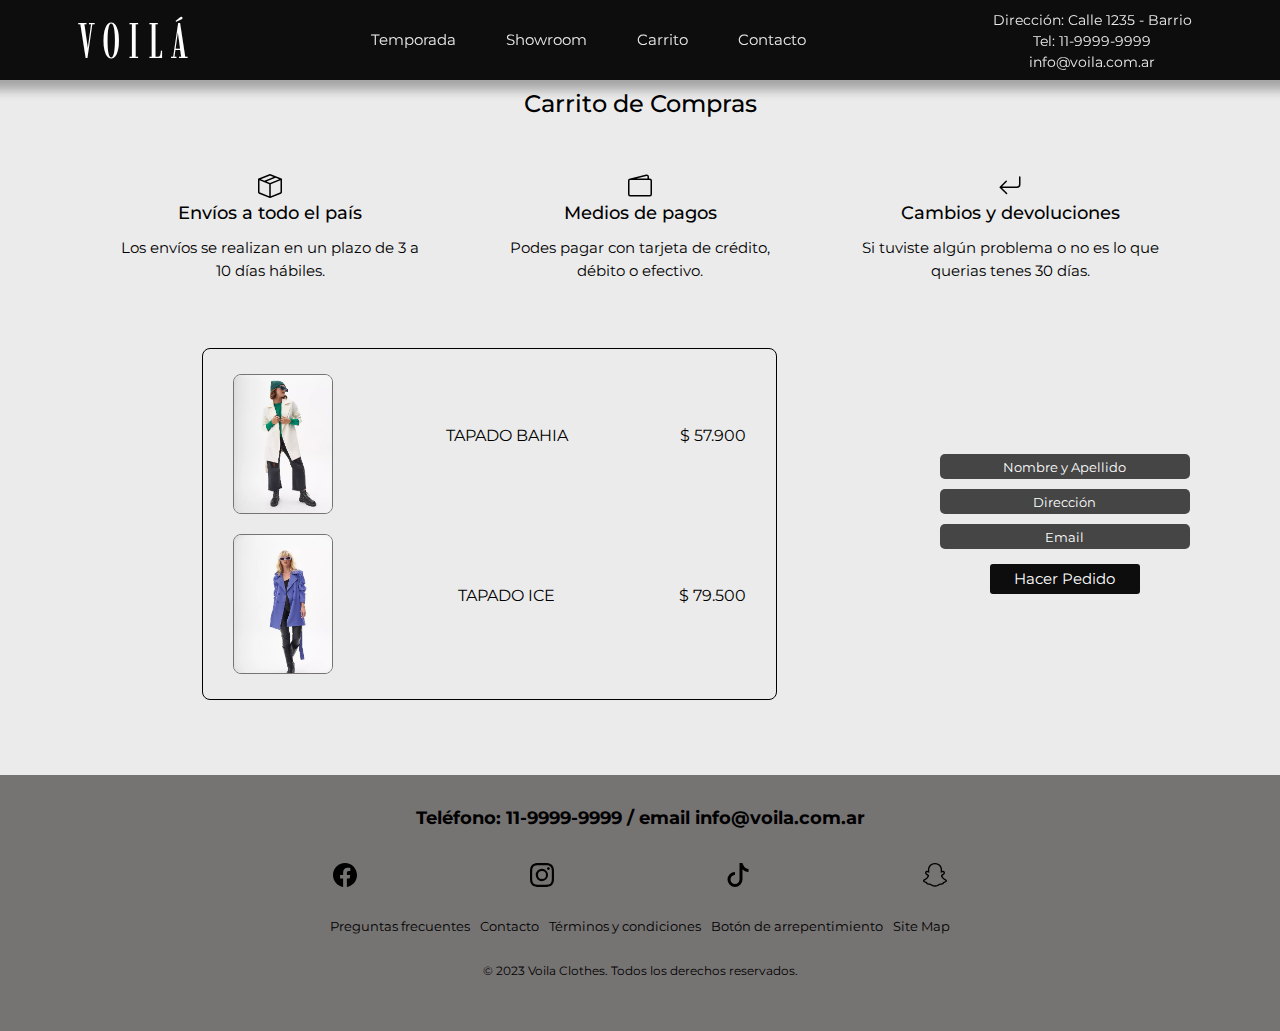
==== pages/carrito.html @ bbd85bc2 "first commit" ====
<!DOCTYPE html>
<html lang="es">
<head>
    <meta charset="UTF-8">
    <meta http-equiv="X-UA-Compatible" content="IE=edge">
    <meta name="viewport" content="width=device-width, initial-scale=1.0">
    <link rel="preconnect" href="https://fonts.googleapis.com">
    <link rel="preconnect" href="https://fonts.gstatic.com" crossorigin>
    <link href="https://fonts.googleapis.com/css2?family=Montserrat:wght@200;400;700&display=swap" rel="stylesheet">
    <link href="https://fonts.googleapis.com/css2?family=Aclonica&family=Imbue:wght@500;700&display=swap" rel="stylesheet">
    <link rel="stylesheet" href="../css/bootstrap.min.css">
    <link rel="stylesheet" type="text/css" href="..\css\main.css">
    <title>Voila</title>
</head>
<body>
    <header class="header-index">
        <a class="logo" href="../index.html">VOILÁ</a>
        <nav class="navbar navbar-expand-lg bg-black">
            <div class="container-fluid">
                <a class="navbar-brand" href="../index.html">VOILÁ</a>             
                <button class="navbar-toggler" type="button" data-bs-toggle="collapse" data-bs-target="#navbarTogglerDemo02" aria-controls="navbarTogglerDemo02" aria-expanded="false" aria-label="Toggle navigation">
                    <svg xmlns="http://www.w3.org/2000/svg" width="26" height="26" fill="white" class="bi bi-list" viewBox="0 0 16 16">
                    <path fill-rule="evenodd" d="M2.5 12a.5.5 0 0 1 .5-.5h10a.5.5 0 0 1 0 1H3a.5.5 0 0 1-.5-.5zm0-4a.5.5 0 0 1 .5-.5h10a.5.5 0 0 1 0 1H3a.5.5 0 0 1-.5-.5zm0-4a.5.5 0 0 1 .5-.5h10a.5.5 0 0 1 0 1H3a.5.5 0 0 1-.5-.5z"/>
                  </svg>
                </button>
                <div class="collapse navbar-collapse" id="navbarTogglerDemo02">
                    <ul class="navbar-nav me-auto mb-2 mb-lg-0">
                    <li class="nav-item">
                        <a class="nav-link" aria-current="page" href="../pages/contacto.html">Contacto</a>
                    </li>
                    <li class="nav-item">
                        <a class="nav-link" href="../pages/temporadas.html">Temporada</a>
                    </li>
                    <li class="nav-item">
                        <a class="nav-link" href="../pages/showroom.html">Showroom</a>
                    </li>
                    <li class="nav-item">
                        <a class="nav-link" href="../pages/carrito.html">Carrito</a>
                    </li>
                    </ul>                
                 </div>
            </div>
        </nav>
        <ul class="nav-index">
            <li class="menu"><a href="../pages/temporadas.html">Temporada</a></li>
            <li class="menu"><a href="../pages/showroom.html">Showroom</a></li>
            <li class="menu"><a href="../pages/carrito.html">Carrito</a></li>
            <li class="menu"><a href="../pages/contacto.html">Contacto</a></li>
        </ul>       
        <div class="datos">Dirección:  Calle 1235 - Barrio Tel: 11-9999-9999  info@voila.com.ar</div>
    </header>
    <main class="carrito__principal">
        <h1 class="carrito__titulo">Carrito de Compras</h1>
        <article class="carrito__beneficios">
            <div class="carrito__beneficios-1">
                <svg xmlns="http://www.w3.org/2000/svg" width="24" height="24" fill="black" class="bi bi-box-seam" viewBox="0 0 16 16">
                    <path d="M8.186 1.113a.5.5 0 0 0-.372 0L1.846 3.5l2.404.961L10.404 2l-2.218-.887zm3.564 1.426L5.596 5 8 5.961 14.154 3.5l-2.404-.961zm3.25 1.7-6.5 2.6v7.922l6.5-2.6V4.24zM7.5 14.762V6.838L1 4.239v7.923l6.5 2.6zM7.443.184a1.5 1.5 0 0 1 1.114 0l7.129 2.852A.5.5 0 0 1 16 3.5v8.662a1 1 0 0 1-.629.928l-7.185 2.874a.5.5 0 0 1-.372 0L.63 13.09a1 1 0 0 1-.63-.928V3.5a.5.5 0 0 1 .314-.464L7.443.184z"/>
                    </svg>
                <h4 class="carrito__beneficios--title">Envíos a todo el país</h4>
                <p>Los envíos se realizan en un plazo de 3 a 10 días hábiles.   </p>
            </div>
            <div>
                <svg xmlns="http://www.w3.org/2000/svg" width="24" height="24" fill="black" class="bi bi-wallet2" viewBox="0 0 16 16">
                    <path d="M12.136.326A1.5 1.5 0 0 1 14 1.78V3h.5A1.5 1.5 0 0 1 16 4.5v9a1.5 1.5 0 0 1-1.5 1.5h-13A1.5 1.5 0 0 1 0 13.5v-9a1.5 1.5 0 0 1 1.432-1.499L12.136.326zM5.562 3H13V1.78a.5.5 0 0 0-.621-.484L5.562 3zM1.5 4a.5.5 0 0 0-.5.5v9a.5.5 0 0 0 .5.5h13a.5.5 0 0 0 .5-.5v-9a.5.5 0 0 0-.5-.5h-13z"/>
                    </svg>
                <h4 class="carrito__beneficios--title">Medios de pagos</h4>
                <p>Podes pagar con tarjeta de crédito, débito o efectivo.</p>
            </div>
            <div>
                <svg xmlns="http://www.w3.org/2000/svg" width="24" height="24" fill="black" class="bi bi-arrow-return-left" viewBox="0 0 16 16">
                    <path fill-rule="evenodd" d="M14.5 1.5a.5.5 0 0 1 .5.5v4.8a2.5 2.5 0 0 1-2.5 2.5H2.707l3.347 3.346a.5.5 0 0 1-.708.708l-4.2-4.2a.5.5 0 0 1 0-.708l4-4a.5.5 0 1 1 .708.708L2.707 8.3H12.5A1.5 1.5 0 0 0 14 6.8V2a.5.5 0 0 1 .5-.5z"/>
                  </svg>
                <h4 class="carrito__beneficios--title">Cambios y devoluciones</h4>
                <p>Si tuviste algún problema o no es lo que querias tenes 30 días.</p>
            </div>
        </article>

        <section class="carrito__container">
            <div class="carrito__eleccion">
                <div class="carrito__item">
                    <img class="carrito__foto" src="../images/producto7.webp" alt="foto del producto elegido">
                    <P class="carrito__nombre">TAPADO BAHIA</P>
                    <P class="carrito__precio">$ 57.900</P>
                </div>
                <div class="carrito__item">
                    <img class="carrito__foto" src="../images/producto6.webp" alt="foto del producto elegido">
                    <P class="carrito__nombre">TAPADO ICE</P>
                    <P class="carrito__precio">$ 79.500</P> 
                </div>
            </div>
            <div class="carrito__formularioPago">
                <form class="carrito__compra" action="compra">
                    <div class="carrito__datospago">
                        <input class="carrito__campos" type="text" placeholder="Nombre y Apellido" style="width: 250px; height:25px">
                        <input class="carrito__campos" type="text" placeholder="Dirección" style="width: 250px; height:25px">
                        <input class="carrito__campos" type="text" placeholder="Email" style="width: 250px; height:25px">
                    </div>
                    <div class="carrito__botonpago" >
                        <button class="carrito__botonpagos" type="submit">Hacer Pedido</button>
                    </div>
                </form>
            </div> 
        </section>
     </main>
    <footer class="footer-index">
        <div class="datos-contacto">
            <p>Teléfono: 11-9999-9999 / email info@voila.com.ar</p>
            <div class="footer__redes">
                <svg xmlns="http://www.w3.org/2000/svg" width="24" height="24" fill="black" class="bi bi-facebook" viewBox="0 0 16 16">
                    <path d="M16 8.049c0-4.446-3.582-8.05-8-8.05C3.58 0-.002 3.603-.002 8.05c0 4.017 2.926 7.347 6.75 7.951v-5.625h-2.03V8.05H6.75V6.275c0-2.017 1.195-3.131 3.022-3.131.876 0 1.791.157 1.791.157v1.98h-1.009c-.993 0-1.303.621-1.303 1.258v1.51h2.218l-.354 2.326H9.25V16c3.824-.604 6.75-3.934 6.75-7.951z"/>
                    </svg>
            
                    <svg xmlns="http://www.w3.org/2000/svg" width="24" height="24" fill="black" class="bi bi-instagram" viewBox="0 0 16 16">
                    <path d="M8 0C5.829 0 5.556.01 4.703.048 3.85.088 3.269.222 2.76.42a3.917 3.917 0 0 0-1.417.923A3.927 3.927 0 0 0 .42 2.76C.222 3.268.087 3.85.048 4.7.01 5.555 0 5.827 0 8.001c0 2.172.01 2.444.048 3.297.04.852.174 1.433.372 1.942.205.526.478.972.923 1.417.444.445.89.719 1.416.923.51.198 1.09.333 1.942.372C5.555 15.99 5.827 16 8 16s2.444-.01 3.298-.048c.851-.04 1.434-.174 1.943-.372a3.916 3.916 0 0 0 1.416-.923c.445-.445.718-.891.923-1.417.197-.509.332-1.09.372-1.942C15.99 10.445 16 10.173 16 8s-.01-2.445-.048-3.299c-.04-.851-.175-1.433-.372-1.941a3.926 3.926 0 0 0-.923-1.417A3.911 3.911 0 0 0 13.24.42c-.51-.198-1.092-.333-1.943-.372C10.443.01 10.172 0 7.998 0h.003zm-.717 1.442h.718c2.136 0 2.389.007 3.232.046.78.035 1.204.166 1.486.275.373.145.64.319.92.599.28.28.453.546.598.92.11.281.24.705.275 1.485.039.843.047 1.096.047 3.231s-.008 2.389-.047 3.232c-.035.78-.166 1.203-.275 1.485a2.47 2.47 0 0 1-.599.919c-.28.28-.546.453-.92.598-.28.11-.704.24-1.485.276-.843.038-1.096.047-3.232.047s-2.39-.009-3.233-.047c-.78-.036-1.203-.166-1.485-.276a2.478 2.478 0 0 1-.92-.598 2.48 2.48 0 0 1-.6-.92c-.109-.281-.24-.705-.275-1.485-.038-.843-.046-1.096-.046-3.233 0-2.136.008-2.388.046-3.231.036-.78.166-1.204.276-1.486.145-.373.319-.64.599-.92.28-.28.546-.453.92-.598.282-.11.705-.24 1.485-.276.738-.034 1.024-.044 2.515-.045v.002zm4.988 1.328a.96.96 0 1 0 0 1.92.96.96 0 0 0 0-1.92zm-4.27 1.122a4.109 4.109 0 1 0 0 8.217 4.109 4.109 0 0 0 0-8.217zm0 1.441a2.667 2.667 0 1 1 0 5.334 2.667 2.667 0 0 1 0-5.334z"/>
                    </svg>
            
                    <svg xmlns="http://www.w3.org/2000/svg" width="24" height="24" fill="black" class="bi bi-tiktok" viewBox="0 0 16 16">
                    <path d="M9 0h1.98c.144.715.54 1.617 1.235 2.512C12.895 3.389 13.797 4 15 4v2c-1.753 0-3.07-.814-4-1.829V11a5 5 0 1 1-5-5v2a3 3 0 1 0 3 3V0Z"/>
                    </svg>
            
                    <svg xmlns="http://www.w3.org/2000/svg" width="24" height="24" fill="black" class="bi bi-snapchat" viewBox="0 0 16 16">
                    <path d="M15.943 11.526c-.111-.303-.323-.465-.564-.599a1.416 1.416 0 0 0-.123-.064l-.219-.111c-.752-.399-1.339-.902-1.746-1.498a3.387 3.387 0 0 1-.3-.531c-.034-.1-.032-.156-.008-.207a.338.338 0 0 1 .097-.1c.129-.086.262-.173.352-.231.162-.104.289-.187.371-.245.309-.216.525-.446.66-.702a1.397 1.397 0 0 0 .069-1.16c-.205-.538-.713-.872-1.329-.872a1.829 1.829 0 0 0-.487.065c.006-.368-.002-.757-.035-1.139-.116-1.344-.587-2.048-1.077-2.61a4.294 4.294 0 0 0-1.095-.881C9.764.216 8.92 0 7.999 0c-.92 0-1.76.216-2.505.641-.412.232-.782.53-1.097.883-.49.562-.96 1.267-1.077 2.61-.033.382-.04.772-.036 1.138a1.83 1.83 0 0 0-.487-.065c-.615 0-1.124.335-1.328.873a1.398 1.398 0 0 0 .067 1.161c.136.256.352.486.66.701.082.058.21.14.371.246l.339.221a.38.38 0 0 1 .109.11c.026.053.027.11-.012.217a3.363 3.363 0 0 1-.295.52c-.398.583-.968 1.077-1.696 1.472-.385.204-.786.34-.955.8-.128.348-.044.743.28 1.075.119.125.257.23.409.31a4.43 4.43 0 0 0 1 .4.66.66 0 0 1 .202.09c.118.104.102.26.259.488.079.118.18.22.296.3.33.229.701.243 1.095.258.355.014.758.03 1.217.18.19.064.389.186.618.328.55.338 1.305.802 2.566.802 1.262 0 2.02-.466 2.576-.806.227-.14.424-.26.609-.321.46-.152.863-.168 1.218-.181.393-.015.764-.03 1.095-.258a1.14 1.14 0 0 0 .336-.368c.114-.192.11-.327.217-.42a.625.625 0 0 1 .19-.087 4.446 4.446 0 0 0 1.014-.404c.16-.087.306-.2.429-.336l.004-.005c.304-.325.38-.709.256-1.047Zm-1.121.602c-.684.378-1.139.337-1.493.565-.3.193-.122.61-.34.76-.269.186-1.061-.012-2.085.326-.845.279-1.384 1.082-2.903 1.082-1.519 0-2.045-.801-2.904-1.084-1.022-.338-1.816-.14-2.084-.325-.218-.15-.041-.568-.341-.761-.354-.228-.809-.187-1.492-.563-.436-.24-.189-.39-.044-.46 2.478-1.199 2.873-3.05 2.89-3.188.022-.166.045-.297-.138-.466-.177-.164-.962-.65-1.18-.802-.36-.252-.52-.503-.402-.812.082-.214.281-.295.49-.295a.93.93 0 0 1 .197.022c.396.086.78.285 1.002.338.027.007.054.01.082.011.118 0 .16-.06.152-.195-.026-.433-.087-1.277-.019-2.066.094-1.084.444-1.622.859-2.097.2-.229 1.137-1.22 2.93-1.22 1.792 0 2.732.987 2.931 1.215.416.475.766 1.013.859 2.098.068.788.009 1.632-.019 2.065-.01.142.034.195.152.195a.35.35 0 0 0 .082-.01c.222-.054.607-.253 1.002-.338a.912.912 0 0 1 .197-.023c.21 0 .409.082.49.295.117.309-.04.56-.401.812-.218.152-1.003.638-1.18.802-.184.169-.16.3-.139.466.018.14.413 1.991 2.89 3.189.147.073.394.222-.041.464Z"/>
                    </svg>
            </div>
        </div>     
        <div class="footer__link">   
            <a href="#">Preguntas frecuentes</a>
            <a href="#">Contacto</a>
            <a href="#">Términos y condiciones</a>
            <a href="#">Botón de arrepentimiento</a>
            <a href="sitemap.html">Site Map</a>
        </div>
        <div class="copyright">
            <p>&copy; 2023 Voila Clothes. Todos los derechos reservados.</p>
        </div>
    </footer>
    <script src="../js/bootstrap.bundle.min.js"></script>
</body>
</html>
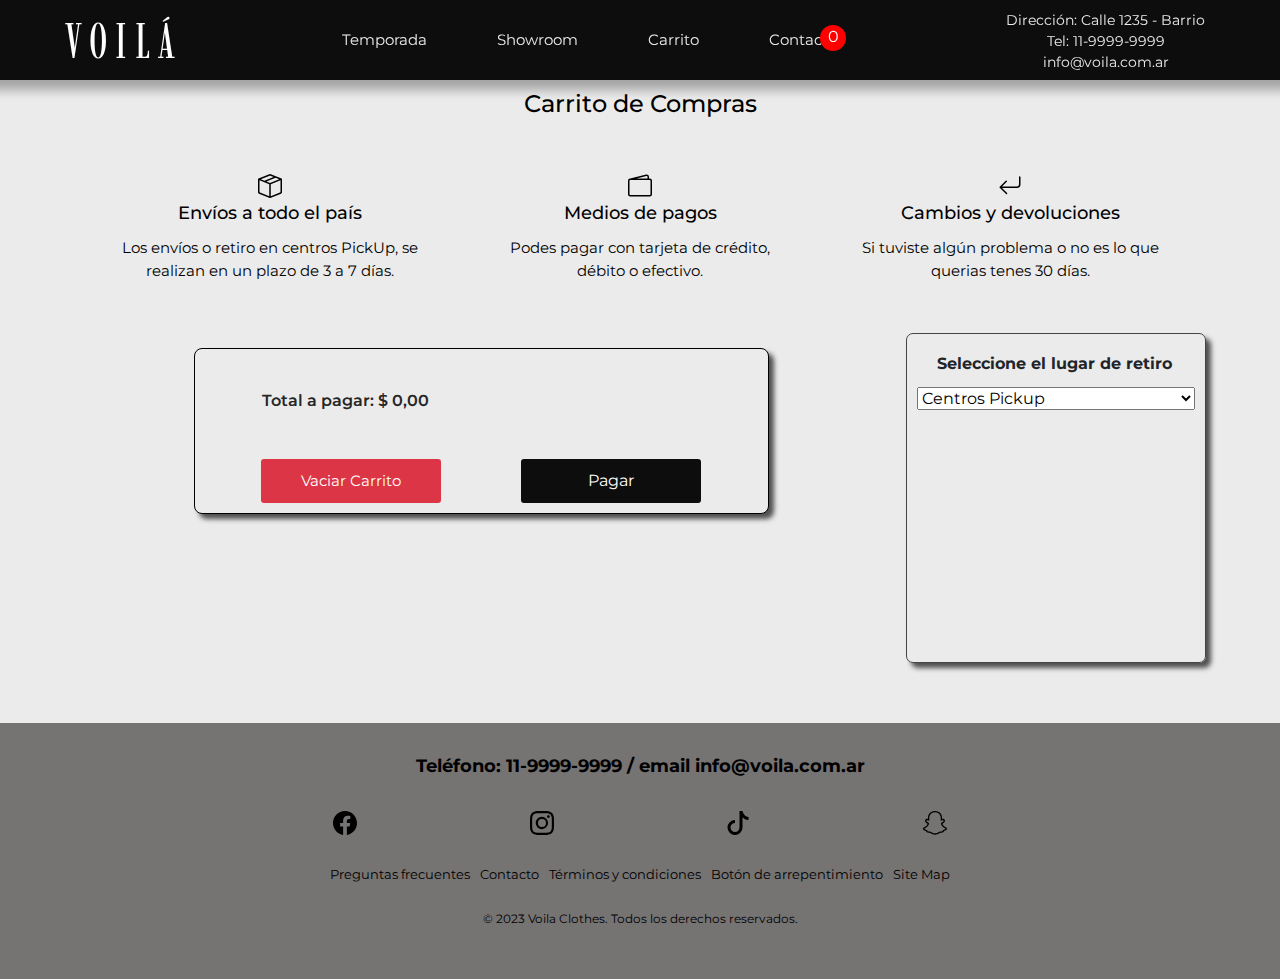
==== commit 4a8ccd60: "final js" ====
--- a/pages/carrito.html
+++ b/pages/carrito.html
@@ -50,6 +50,7 @@
         <div class="datos">Dirección:  Calle 1235 - Barrio Tel: 11-9999-9999  info@voila.com.ar</div>
     </header>
     <main class="carrito__principal">
+        <div id="carrito_info"><span id="contador_productos">0</span></div>
         <h1 class="carrito__titulo">Carrito de Compras</h1>
         <article class="carrito__beneficios">
             <div class="carrito__beneficios-1">
@@ -57,7 +58,7 @@
                     <path d="M8.186 1.113a.5.5 0 0 0-.372 0L1.846 3.5l2.404.961L10.404 2l-2.218-.887zm3.564 1.426L5.596 5 8 5.961 14.154 3.5l-2.404-.961zm3.25 1.7-6.5 2.6v7.922l6.5-2.6V4.24zM7.5 14.762V6.838L1 4.239v7.923l6.5 2.6zM7.443.184a1.5 1.5 0 0 1 1.114 0l7.129 2.852A.5.5 0 0 1 16 3.5v8.662a1 1 0 0 1-.629.928l-7.185 2.874a.5.5 0 0 1-.372 0L.63 13.09a1 1 0 0 1-.63-.928V3.5a.5.5 0 0 1 .314-.464L7.443.184z"/>
                     </svg>
                 <h4 class="carrito__beneficios--title">Envíos a todo el país</h4>
-                <p>Los envíos se realizan en un plazo de 3 a 10 días hábiles.   </p>
+                <p>Los envíos o retiro en centros PickUp, se realizan en un plazo de 3 a 7 días.</p>
             </div>
             <div>
                 <svg xmlns="http://www.w3.org/2000/svg" width="24" height="24" fill="black" class="bi bi-wallet2" viewBox="0 0 16 16">
@@ -77,30 +78,26 @@
 
         <section class="carrito__container">
             <div class="carrito__eleccion">
-                <div class="carrito__item">
-                    <img class="carrito__foto" src="../images/producto7.webp" alt="foto del producto elegido">
-                    <P class="carrito__nombre">TAPADO BAHIA</P>
-                    <P class="carrito__precio">$ 57.900</P>
-                </div>
-                <div class="carrito__item">
-                    <img class="carrito__foto" src="../images/producto6.webp" alt="foto del producto elegido">
-                    <P class="carrito__nombre">TAPADO ICE</P>
-                    <P class="carrito__precio">$ 79.500</P> 
+                <main class="container">
+                    <ul id="cart">
+                        
+                    </ul>
+                    <p class="pie_de_carrito">Total a pagar: <span id="total-monto">$0.00</span></p>
+                </main>
+                <div class="btns_carrito">
+                    <button id="btn_vaciar">Vaciar Carrito</button>
+                    <a href="pagos.html" class="carrito__botonpagos" id="boton-pago" disabled>Pagar</a>
                 </div>
             </div>
-            <div class="carrito__formularioPago">
-                <form class="carrito__compra" action="compra">
-                    <div class="carrito__datospago">
-                        <input class="carrito__campos" type="text" placeholder="Nombre y Apellido" style="width: 250px; height:25px">
-                        <input class="carrito__campos" type="text" placeholder="Dirección" style="width: 250px; height:25px">
-                        <input class="carrito__campos" type="text" placeholder="Email" style="width: 250px; height:25px">
-                    </div>
-                    <div class="carrito__botonpago" >
-                        <button class="carrito__botonpagos" type="submit">Hacer Pedido</button>
-                    </div>
-                </form>
-            </div> 
+            <div class="pickup_container">
+                <h5 class="titulo_pickup">Seleccione el lugar de retiro</h5>
+                <select id="centros_pickup_selector">
+                    <option value="all">Centros Pickup</option>
+                </select>
+                <div id="centros_pickup_detalle"></div>
+            </div>
         </section>
+        
      </main>
     <footer class="footer-index">
         <div class="datos-contacto">
@@ -135,5 +132,6 @@
         </div>
     </footer>
     <script src="../js/bootstrap.bundle.min.js"></script>
+    <script src="../js/carritoScript.js"></script>
 </body>
 </html>